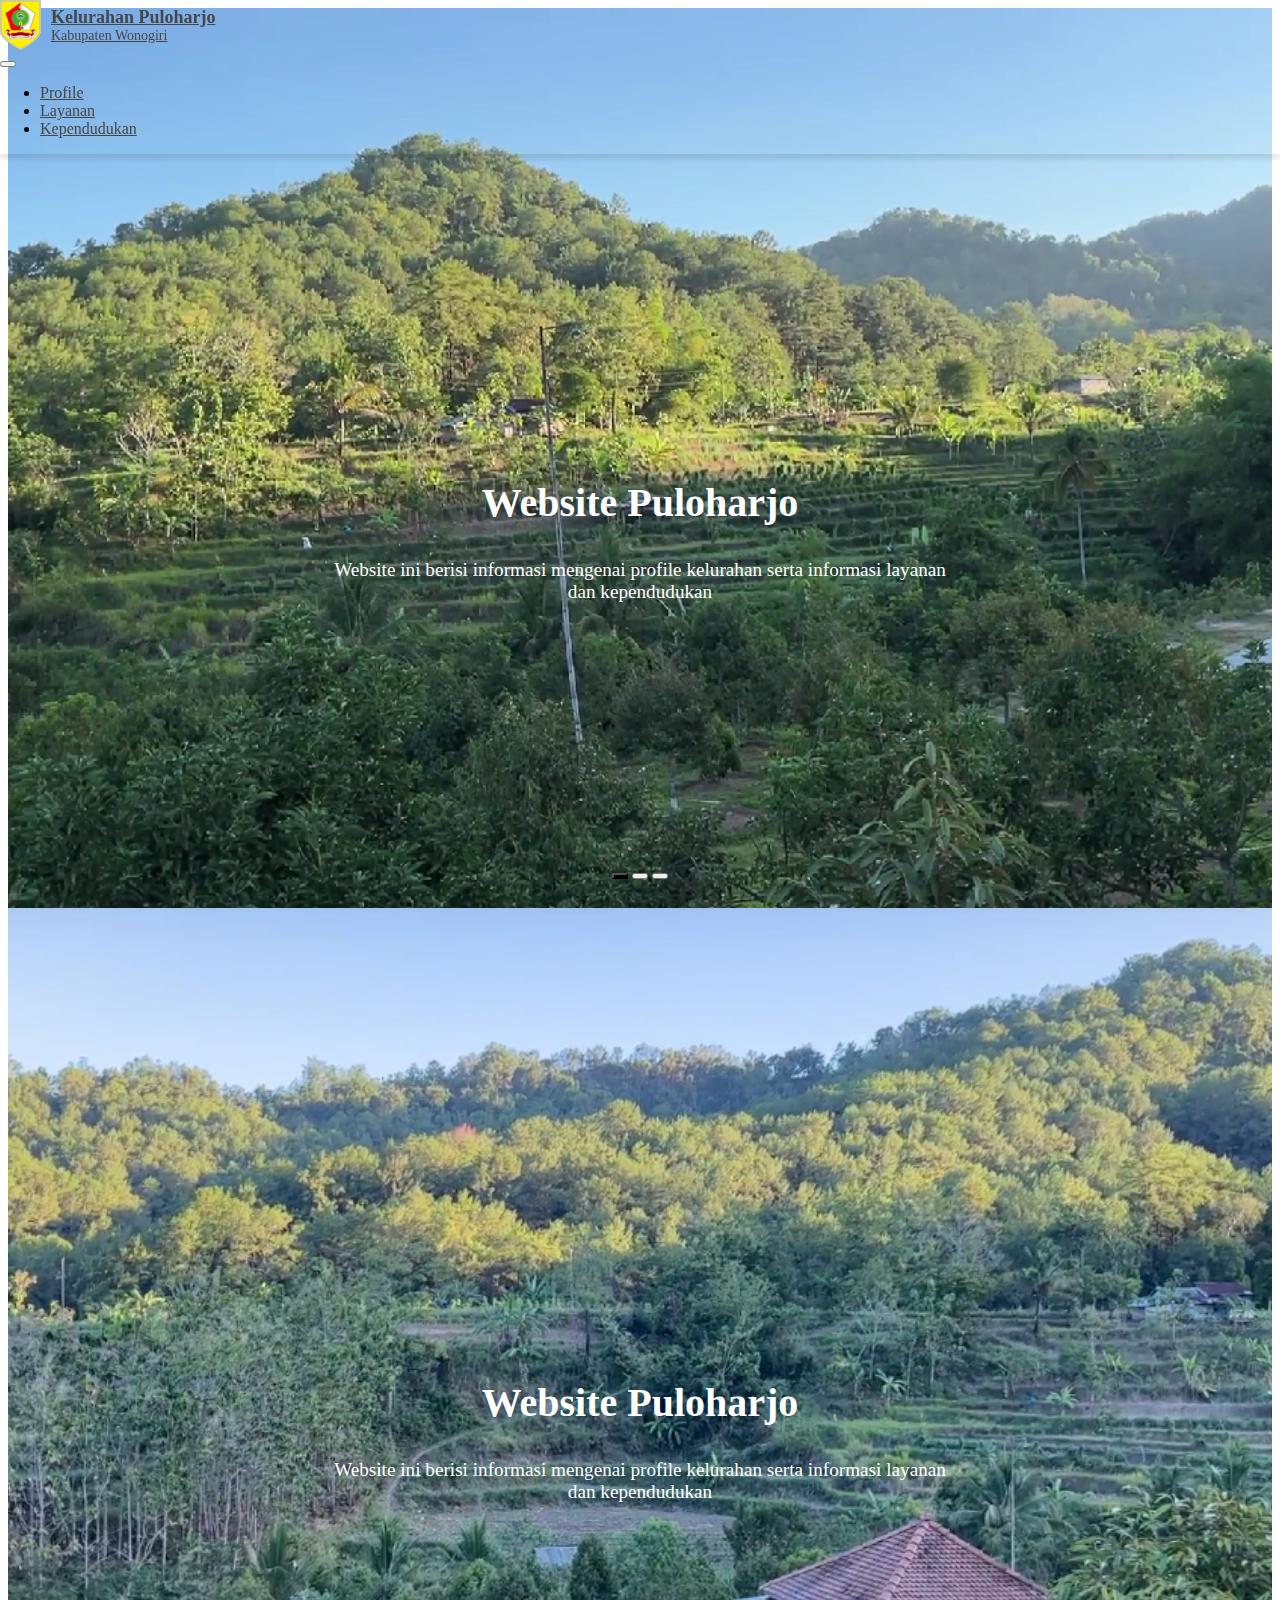
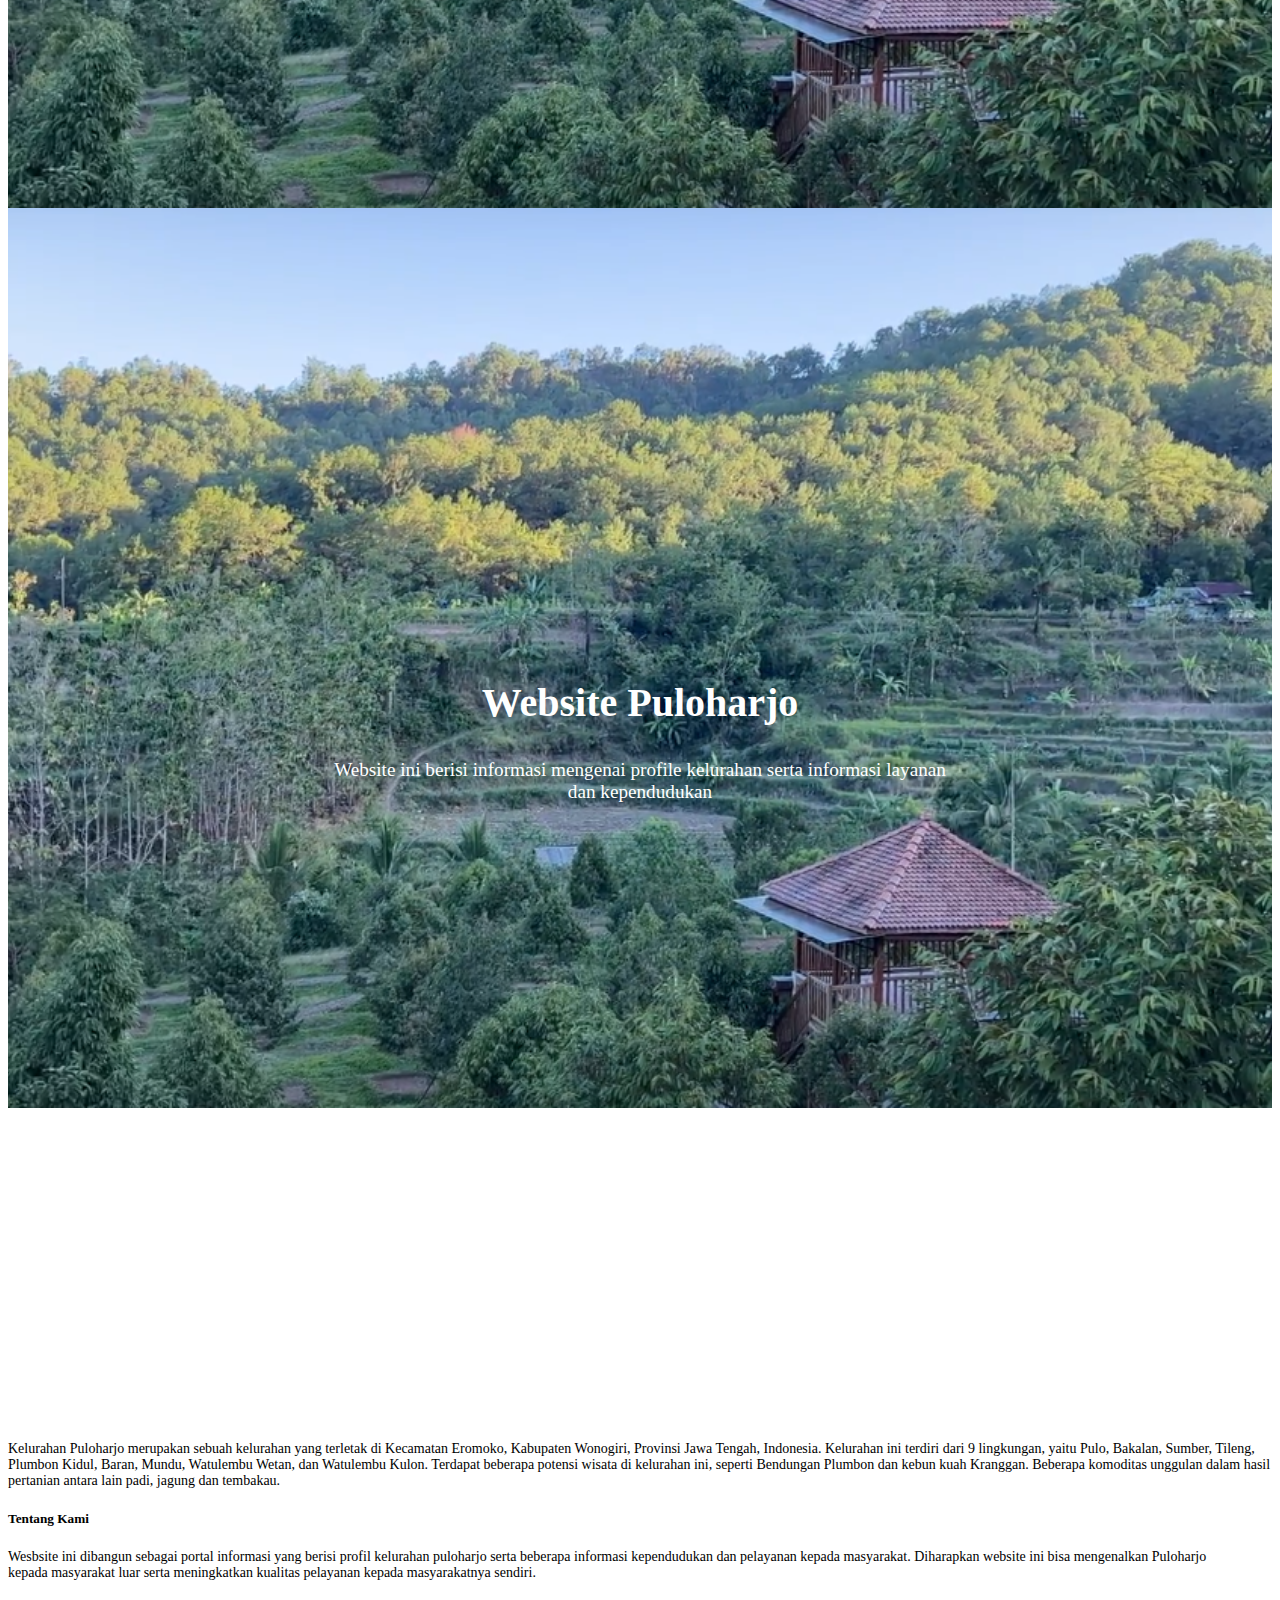
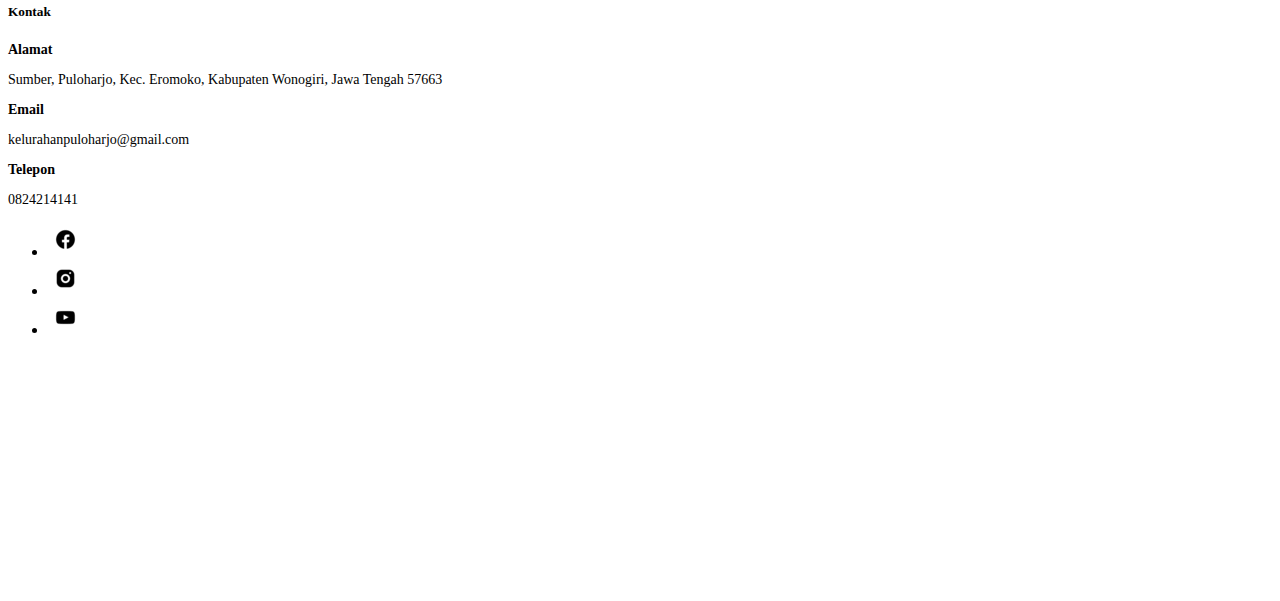
==== index.html @ 51859209 "initial commit" ====
<!DOCTYPE html>
<html lang="en">
  <head>
    <meta charset="UTF-8" />
    <meta name="viewport" content="width=device-width, initial-scale=1.0" />
    <title>Profile Kelurahan Puloharjo</title>
    <!-- Bootstrap CSS -->
    <link
      href="https://cdn.jsdelivr.net/npm/bootstrap@5.2.3/dist/css/bootstrap.min.css"
      rel="stylesheet"
      integrity="sha384-rbsA2VBKQhggwzxH7pPCaAqO46MgnOM80zW1RWuH61DGLwZJEdK2Kadq2F9CUG65"
      crossorigin="anonymous"
    />

    <link rel="stylesheet" href="style.css" />
  </head>

  <body>
    <!-- Navbar -->
    <nav class="navbar navbar-expand-lg navbar-light bg-white">
      <div class="container">
        <a class="navbar-brand" href="index.html">
          <img
            src="img/logo.png"
            alt="Logo Desa"
            class="navbar-logo img-fluid"
          />
          <div class="brand-text">
            <span class="kelurahan">Kelurahan Puloharjo</span>
            <span class="kabupaten">Kabupaten Wonogiri</span>
          </div>
        </a>
        <button
          class="navbar-toggler"
          type="button"
          data-bs-toggle="collapse"
          data-bs-target="#navbarNav"
          aria-controls="navbarNav"
          aria-expanded="false"
          aria-label="Toggle navigation"
        >
          <span class="navbar-toggler-icon"></span>
        </button>
        <div class="collapse navbar-collapse" id="navbarNav">
          <ul class="navbar-nav ms-auto">
            <li class="nav-item">
              <a class="nav-link" href="#">Profile</a>
            </li>
            <li class="nav-item">
              <a class="nav-link" href="#">Layanan</a>
            </li>
            <li class="nav-item">
              <a class="nav-link" href="#">Kependudukan</a>
            </li>
          </ul>
        </div>
      </div>
    </nav>

    <!-- Carosel untuk landing page -->
    <div
      id="carouselExampleCaptions"
      class="carousel slide"
      data-bs-ride="carousel"
      data-bs-interval="5000"
    >
      <div class="carousel-indicators">
        <button
          type="button"
          data-bs-target="#carouselExampleCaptions"
          data-bs-slide-to="0"
          class="active"
          aria-current="true"
          aria-label="Slide 1"
        ></button>
        <button
          type="button"
          data-bs-target="#carouselExampleCaptions"
          data-bs-slide-to="1"
          aria-label="Slide 2"
        ></button>
        <button
          type="button"
          data-bs-target="#carouselExampleCaptions"
          data-bs-slide-to="2"
          aria-label="Slide 3"
        ></button>
      </div>
      <div class="carousel-inner">
        <div class="carousel-item active">
          <img src="img/foto1.png" class="d-block w-100" alt="..." />
          <div class="carousel-caption d-block">
            <h2>Website Puloharjo</h2>
            <p>
              Website ini berisi informasi mengenai profile kelurahan serta
              informasi layanan dan kependudukan
            </p>
          </div>
        </div>
        <div class="carousel-item">
          <img src="img/foto2.png" class="d-block w-100" alt="..." />
          <div class="carousel-caption d-block">
            <h2>Website Puloharjo</h2>
            <p>
              Website ini berisi informasi mengenai profile kelurahan serta
              informasi layanan dan kependudukan
            </p>
          </div>
        </div>
        <div class="carousel-item">
          <img src="img/foto2.png" class="d-block w-100" alt="..." />
          <div class="carousel-caption d-block">
            <h2>Website Puloharjo</h2>
            <p>
              Website ini berisi informasi mengenai profile kelurahan serta
              informasi layanan dan kependudukan
            </p>
          </div>
        </div>
      </div>
    </div>
    <div
      id="carouselExampleCaptions"
      class="carousel slide"
      data-bs-ride="carousel"
      data-bs-interval="5000"
    >
      <!-- carousel indicators and items -->
    </div>

    <!-- Section video profil puloharjo -->
    <section class="container mt-5">
      <div class="row">
        <div class="col-md-6">
          <iframe
            width="100%"
            height="315"
            src="https://www.youtube.com/embed/fQSE3pbR-TQ"
            frameborder="0"
            allowfullscreen
          ></iframe>
        </div>
        <div
          class="col-md-6 d-flex flex-column justify-content-center align-items-center"
        >
          <!-- Center align the content vertically and horizontally -->
          <!-- <h3 class="text-center">Video Profile Kelurahan</h3> -->
          <p class="text-center">
            Kelurahan Puloharjo merupakan sebuah kelurahan yang terletak di
            Kecamatan Eromoko, Kabupaten Wonogiri, Provinsi Jawa Tengah,
            Indonesia. Kelurahan ini terdiri dari 9 lingkungan, yaitu Pulo,
            Bakalan, Sumber, Tileng, Plumbon Kidul, Baran, Mundu, Watulembu
            Wetan, dan Watulembu Kulon. Terdapat beberapa potensi wisata di
            kelurahan ini, seperti Bendungan Plumbon dan kebun kuah Kranggan.
            Beberapa komoditas unggulan dalam hasil pertanian antara lain padi,
            jagung dan tembakau.
          </p>
        </div>
      </div>
    </section>

    <!-- Footer -->
    <footer class="bg-dark text-white py-5 mt-5">
      <div class="container">
        <div class="row">
          <!-- Tentang Kami -->
          <div class="col-md-5" style="margin-right: 40px">
            <h5 style="font-weight: bold">Tentang Kami</h5>
            <p>
              Wesbsite ini dibangun sebagai portal informasi yang berisi profil
              kelurahan puloharjo serta beberapa informasi kependudukan dan
              pelayanan kepada masyarakat. Diharapkan website ini bisa
              mengenalkan Puloharjo kepada masyarakat luar serta meningkatkan
              kualitas pelayanan kepada masyarakatnya sendiri.
            </p>
          </div>

          <!-- Kontak Kami -->
          <div class="col-md-3" style="margin-right: 30px">
            <h5 style="font-weight: bold">Kontak</h5>

            <p style="margin-bottom: 0; font-weight: bold">Alamat</p>
            <p>
              Sumber, Puloharjo, Kec. Eromoko, Kabupaten Wonogiri, Jawa Tengah
              57663
            </p>
            <p style="margin-bottom: 0; font-weight: bold">Email</p>
            <p>kelurahanpuloharjo@gmail.com</p>
            <p style="margin-bottom: 0; font-weight: bold">Telepon</p>
            <p>0824214141</p>

            <ul class="list-inline" style="margin: 0">
              <li class="list-inline-item">
                <a href="#"><img src="img/facebook.png" alt="Facebook" /></a>
              </li>
              <li class="list-inline-item">
                <a href="#"><img src="img/instagram.png" alt="Instagram" /></a>
              </li>
              <li class="list-inline-item">
                <a href="#"><img src="img/youtube.png" alt="Youtube" /></a>
              </li>
            </ul>
          </div>

          <!-- Kantor Kami -->
          <div class="col-md-3" style="margin-right: 10px">
            <!-- <h5 style="font-weight: bold">Kantor Kami</h5> -->

            <iframe
              src="https://www.google.com/maps/embed?pb=!1m18!1m12!1m3!1d7907.999391628498!2d110.8434373!3d-7.9684927!2m3!1f0!2f0!3f0!3m2!1i1024!2i768!4f13.1!3m3!1m2!1s0x2e6ee6b9b38eebf7%3A0x75da90db9996eb48!2s7%C2%B058'06.6%22S%20110%C2%B050'38.7%22E!5e0!3m2!1sen!2s!4v1620160438055!5m2!1sen!2s"
              width="100%"
              height="250"
              style="border: 0"
              allowfullscreen=""
              loading="lazy"
            ></iframe>
          </div>

          <!-- Sosial Media -->
          <!-- <div class="col-md-2">
            <h5 style="font-weight: bold">Sosial Media</h5>
            <ul class="list-inline" style="margin: 0">
              <li class="list-inline-item">
                <a href="#"><img src="img/facebook.png" alt="Facebook" /></a>
              </li>
              <li class="list-inline-item">
                <a href="#"><img src="img/instagram.png" alt="Instagram" /></a>
              </li>
              <li class="list-inline-item">
                <a href="#"><img src="img/youtube.png" alt="Youtube" /></a>
              </li>
            </ul>
          </div> -->
        </div>
      </div>
    </footer>

    <!-- Bootstrap JS -->
    <script
      src="https://cdnjs.cloudflare.com/ajax/libs/jquery/3.7.0/jquery.min.js"
      integrity="sha512-3gJwYpMe3QewGELv8k/BX9vcqhryRdzRMxVfq6ngyWXwo03GFEzjsUm8Q7RZcHPHksttq7/GFoxjCVUjkjvPdw=="
      crossorigin="anonymous"
      referrerpolicy="no-referrer"
    ></script>
    <script
      src="https://cdn.jsdelivr.net/npm/bootstrap@5.2.3/dist/js/bootstrap.bundle.min.js"
      integrity="sha384-kenU1KFdBIe4zVF0s0G1M5b4hcpxyD9F7jL+jjXkk+Q2h455rYXK/7HAuoJl+0I4"
      crossorigin="anonymous"
    ></script>
    <script src="script.js"></script>
  </body>
</html>
---- style.css ----
p {
    font-size: 14px;
}

.navbar {
    position: fixed;
    top: 0;
    left: 0;
    width: 100%;
    z-index: 1000;
    box-shadow: 0 5px 5px rgba(0, 0, 0, 0.1);
    /* Menetapkan z-index navbar agar di atas elemen lain */
}

.navbar-brand {
    display: flex;
    align-items: center;
}

.brand-text {
    margin-left: 10px;
    display: flex;
    flex-direction: column;
}

.kelurahan {
    font-size: 18px;
    font-weight: bold;
}

.kabupaten {
    font-size: 14px;
}

.navbar-light .navbar-brand,
.navbar-light .navbar-nav .nav-link {
    color: #464646;
}

.navbar-light .navbar-nav .nav-link:hover {
    color: #31aada;
}


.container-fluid {
    padding: 0;
    /* Menambahkan margin atas untuk memberikan ruang untuk navbar */
}


.carousel-inner {
    position: relative;
}

.carousel-inner>.carousel-item {
    position: relative;
    width: 100%;
    height: 100vh;
    /* Memastikan foto memenuhi seluruh tinggi viewport */
}

.carousel-inner>.carousel-item>img {
    object-fit: cover;
    width: 100%;
    height: 100%;
    /* Memenuhi seluruh lebar dan tinggi carousel item */
    margin: 0;
    padding: 0;
}

.carousel-caption {
    position: absolute;
    top: 50%;
    transform: translateY(-50%);
    margin-top: 76px;
    left: 50%;
    transform: translate(-50%, -50%);
    color: #fff;
    text-align: center;
}

.carousel-control-prev,
.carousel-control-next {
    margin-top: 76px;
}

.carousel-caption h2 {
    font-size: 2.5rem;
    font-weight: bold;
}

.carousel-caption p {
    font-size: 1.2rem;
}

.carousel-indicators {
    position: absolute;
    bottom: 20px;
    left: 0;
    right: 0;
    width: fit-content;
    margin: 0 auto;
    z-index: 15;
}

.carousel-indicators li {
    background-color: #fff;
    border: 1px solid #000;
    border-radius: 50%;
    width: 12px;
    height: 12px;
    margin: 0 6px;
    cursor: pointer;
}

.carousel-indicators .active {
    background-color: #000;
}
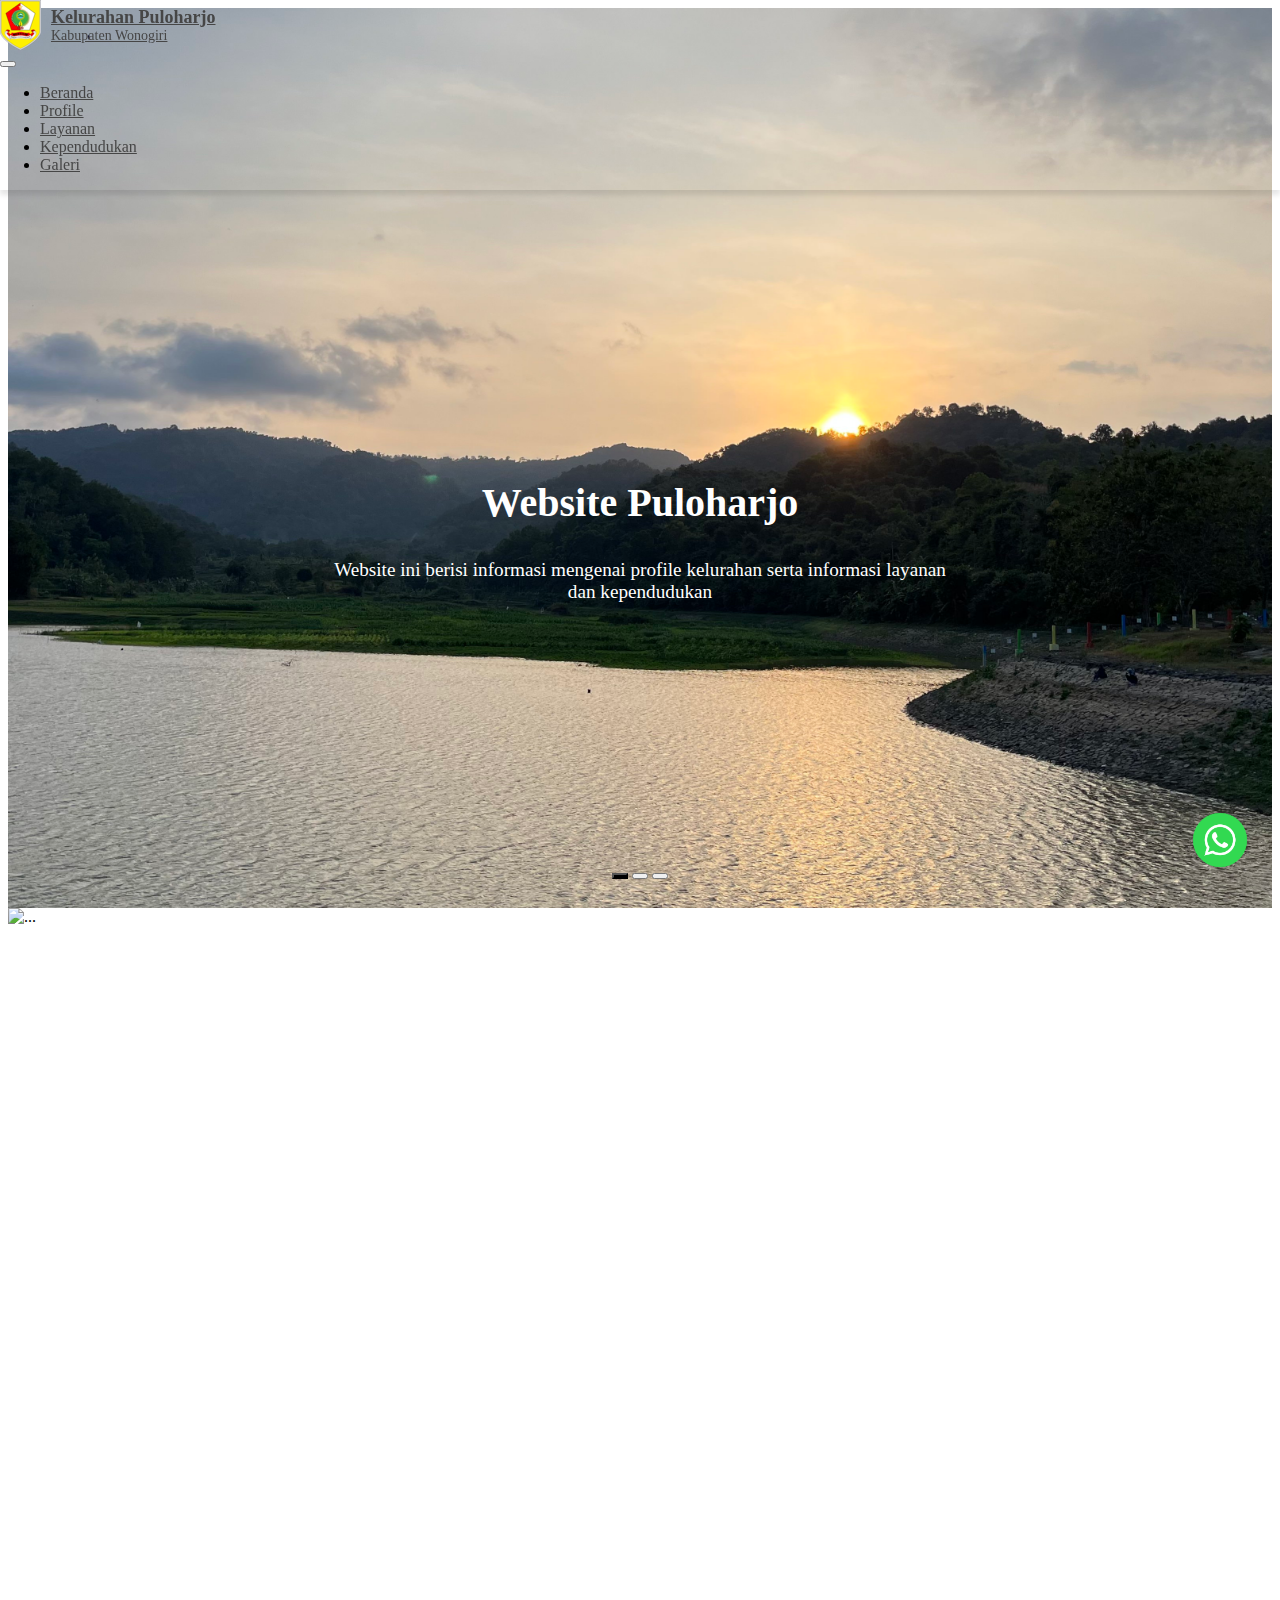
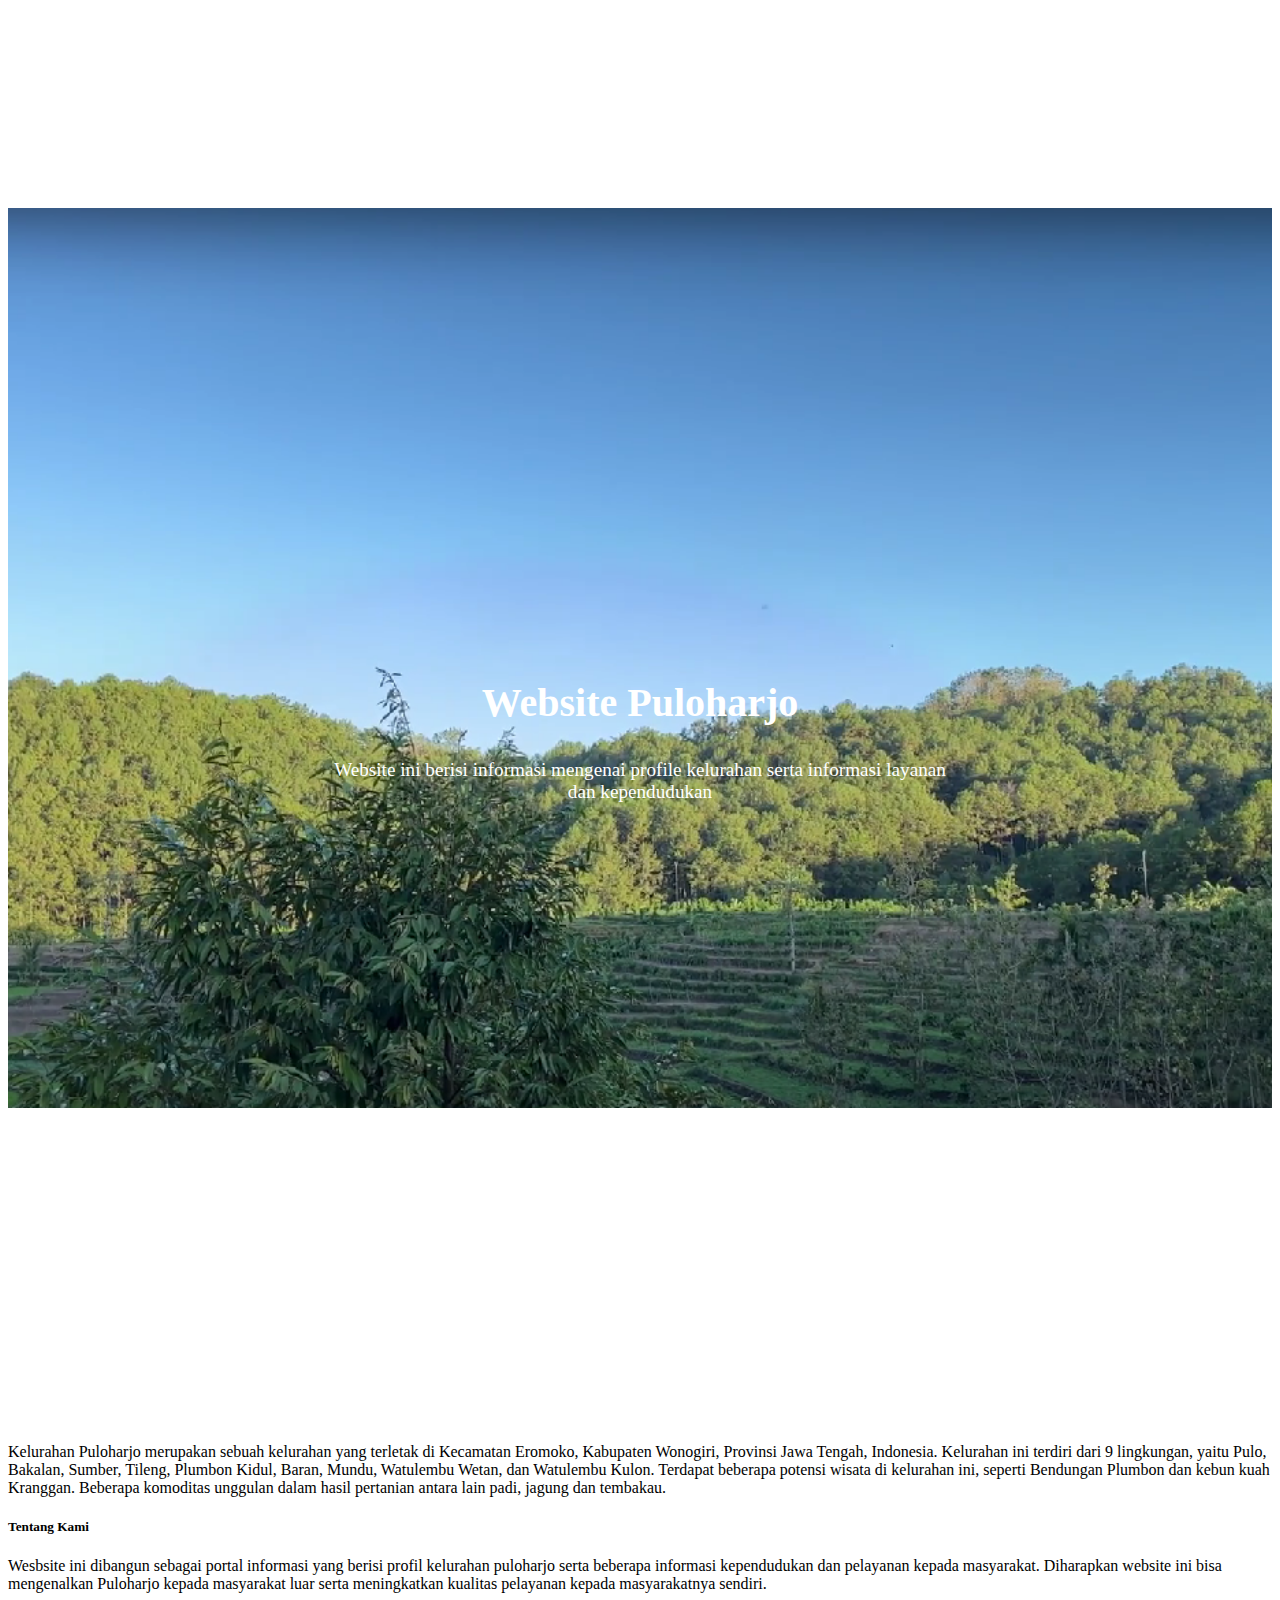
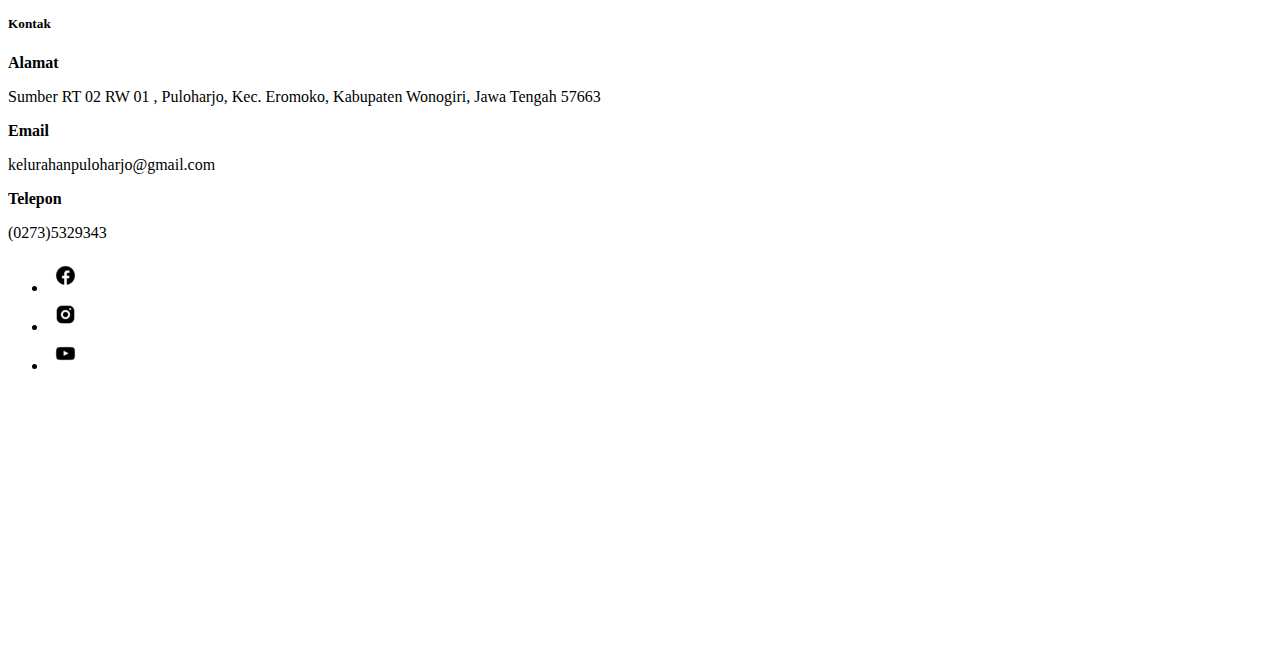
==== commit 6ca0809e: "update peta dan whatsapp floating" ====
--- a/index.html
+++ b/index.html
@@ -44,13 +44,19 @@
         <div class="collapse navbar-collapse" id="navbarNav">
           <ul class="navbar-nav ms-auto">
             <li class="nav-item">
-              <a class="nav-link" href="#">Profile</a>
-            </li>
-            <li class="nav-item">
-              <a class="nav-link" href="#">Layanan</a>
-            </li>
-            <li class="nav-item">
-              <a class="nav-link" href="#">Kependudukan</a>
+              <a class="nav-link" href="index.html">Beranda</a>
+            </li>
+            <li class="nav-item">
+              <a class="nav-link" href="profile.html">Profile</a>
+            </li>
+            <li class="nav-item">
+              <a class="nav-link" href="layanan.html">Layanan</a>
+            </li>
+            <li class="nav-item">
+              <a class="nav-link" href="kependudukan.html">Kependudukan</a>
+            </li>
+            <li class="nav-item">
+              <a class="nav-link" href="galeri.html">Galeri</a>
             </li>
           </ul>
         </div>
@@ -108,7 +114,7 @@
           </div>
         </div>
         <div class="carousel-item">
-          <img src="img/foto2.png" class="d-block w-100" alt="..." />
+          <img src="img/foto3.png" class="d-block w-100" alt="..." />
           <div class="carousel-caption d-block">
             <h2>Website Puloharjo</h2>
             <p>
@@ -159,6 +165,18 @@
       </div>
     </section>
 
+    <!-- Tombol WhatsApp -->
+
+    <div class="whatsapp-floating">
+      <a
+        href="https://wa.me/082146130950"
+        target="_blank"
+        title="Hubungi kami melalui WhatsApp"
+      >
+        <img src="img/whatsapp.png" alt="WhatsApp" />
+      </a>
+    </div>
+
     <!-- Footer -->
     <footer class="bg-dark text-white py-5 mt-5">
       <div class="container">
@@ -181,31 +199,33 @@
 
             <p style="margin-bottom: 0; font-weight: bold">Alamat</p>
             <p>
-              Sumber, Puloharjo, Kec. Eromoko, Kabupaten Wonogiri, Jawa Tengah
-              57663
+              Sumber RT 02 RW 01 , Puloharjo, Kec. Eromoko, Kabupaten Wonogiri,
+              Jawa Tengah 57663
             </p>
             <p style="margin-bottom: 0; font-weight: bold">Email</p>
             <p>kelurahanpuloharjo@gmail.com</p>
             <p style="margin-bottom: 0; font-weight: bold">Telepon</p>
-            <p>0824214141</p>
-
-            <ul class="list-inline" style="margin: 0">
-              <li class="list-inline-item">
-                <a href="#"><img src="img/facebook.png" alt="Facebook" /></a>
-              </li>
-              <li class="list-inline-item">
-                <a href="#"><img src="img/instagram.png" alt="Instagram" /></a>
-              </li>
-              <li class="list-inline-item">
-                <a href="#"><img src="img/youtube.png" alt="Youtube" /></a>
-              </li>
-            </ul>
+            <p>(0273)5329343</p>
+            <div class="logo">
+              <ul class="list-inline" style="margin-bottom: 10px">
+                <li class="list-inline-item">
+                  <a href="#"><img src="img/facebook.png" alt="Facebook" /></a>
+                </li>
+                <li class="list-inline-item">
+                  <a href="#"
+                    ><img src="img/instagram.png" alt="Instagram"
+                  /></a>
+                </li>
+                <li class="list-inline-item">
+                  <a href="#"><img src="img/youtube.png" alt="Youtube" /></a>
+                </li>
+              </ul>
+            </div>
           </div>
 
           <!-- Kantor Kami -->
           <div class="col-md-3" style="margin-right: 10px">
             <!-- <h5 style="font-weight: bold">Kantor Kami</h5> -->
-
             <iframe
               src="https://www.google.com/maps/embed?pb=!1m18!1m12!1m3!1d7907.999391628498!2d110.8434373!3d-7.9684927!2m3!1f0!2f0!3f0!3m2!1i1024!2i768!4f13.1!3m3!1m2!1s0x2e6ee6b9b38eebf7%3A0x75da90db9996eb48!2s7%C2%B058'06.6%22S%20110%C2%B050'38.7%22E!5e0!3m2!1sen!2s!4v1620160438055!5m2!1sen!2s"
               width="100%"
@@ -215,22 +235,6 @@
               loading="lazy"
             ></iframe>
           </div>
-
-          <!-- Sosial Media -->
-          <!-- <div class="col-md-2">
-            <h5 style="font-weight: bold">Sosial Media</h5>
-            <ul class="list-inline" style="margin: 0">
-              <li class="list-inline-item">
-                <a href="#"><img src="img/facebook.png" alt="Facebook" /></a>
-              </li>
-              <li class="list-inline-item">
-                <a href="#"><img src="img/instagram.png" alt="Instagram" /></a>
-              </li>
-              <li class="list-inline-item">
-                <a href="#"><img src="img/youtube.png" alt="Youtube" /></a>
-              </li>
-            </ul>
-          </div> -->
         </div>
       </div>
     </footer>
--- a/style.css
+++ b/style.css
@@ -1,7 +1,65 @@
 p {
+    font-size: 16px;
+}
+
+
+/* .btn-floating {
+    position: fixed;
+    right: 25px;
+    bottom: 25px;
+    overflow: hidden;
+    width: 50px;
+    height: 50px;
+    border-radius: 100px;
+    border: 0;
+    z-index: 999;
+    transition: .2s;
+    background-color: #34af23;
+    display: flex;
+    align-items: center;
+    justify-content: center;
+}
+
+.btn-floating:hover {
+    width: 150px;
+    padding: 0 20px;
+    cursor: pointer;
+}
+
+.btn-floating img {
+    width: 30px;
+    height: 30px;
+    transition: .2s;
+    display: inline-block;
+    opacity: 1;
+}
+
+.btn-floating span {
+    display: inline-block;
+
+    margin-left: 10px;
+    
     font-size: 14px;
-}
-
+    font-weight: bold;
+} */
+
+
+.whatsapp-floating {
+    position: fixed;
+    bottom: 15px;
+    right: 15px;
+    z-index: 999;
+}
+
+.whatsapp-floating img {
+    width: 90px;
+    height: 90px;
+    display: block;
+}
+
+
+
+/* Styling navbar */
 .navbar {
     position: fixed;
     top: 0;
@@ -38,13 +96,17 @@
 }
 
 .navbar-light .navbar-nav .nav-link:hover {
-    color: #31aada;
-}
-
-
+    color: blue;
+}
+
+.navbar-nav a.nav-link.active {
+    color: blue;
+}
+
+
+/* Styling halaman beranda atau carousel landing page */
 .container-fluid {
     padding: 0;
-    /* Menambahkan margin atas untuk memberikan ruang untuk navbar */
 }
 
 
@@ -115,4 +177,164 @@
 
 .carousel-indicators .active {
     background-color: #000;
+}
+
+/* Styling untuk profile page */
+.profile-section,
+.layanan-section {
+    margin-top: 76px;
+    padding: 40px;
+}
+
+.profile-section h2 {
+    color: #333;
+    text-align: center;
+    margin-bottom: 30px;
+}
+
+.profile-section h3 {
+    color: #555;
+    margin-bottom: 15px;
+}
+
+.profile-section p,
+.profile-section ol li {
+    color: #777;
+    line-height: 1.6;
+}
+
+.geografis-table tr td {
+    font-size: 15px;
+    color: #777;
+    padding: 10px;
+}
+
+.header-samping {
+    font-weight: bold;
+    color: #555;
+}
+
+
+/* Responsive Styles */
+@media (max-width: 767px) {
+    .geografis-info {
+        flex-direction: column;
+    }
+
+    .geografis-photo {
+        max-width: 100%;
+        height: auto;
+        margin-right: 0;
+    }
+
+    .geografis-table td {
+        height: auto;
+    }
+}
+
+
+/* Layanan  page styling*/
+/* Custom styling for the active accordion header */
+.accordion-header button.accordion-button[aria-expanded="true"] {
+    background-color: #47494b;
+    color: #fafafa;
+}
+
+/* Custom styling for the arrow icon on the active accordion header */
+.accordion-header button.accordion-button[aria-expanded="true"]::after {
+    /* Adjust "white" to your desired arrow color */
+    color: white;
+}
+
+
+/* Galeri page styling */
+.galeri-section h2 {
+    color: #333;
+    text-align: center;
+    margin-bottom: 30px;
+}
+
+.galeri-section {
+    margin-top: 76px;
+    padding: 40px;
+    background-color: #f9f9f9;
+}
+
+.galeri-container {
+    display: grid;
+    grid-template-columns: repeat(3, 1fr);
+    grid-gap: 20px;
+    max-width: 1200px;
+    margin: 0 auto;
+}
+
+.galeri-item {
+    border-radius: 5px;
+    overflow: hidden;
+    box-shadow: 0px 0px 10px rgba(0, 0, 0, 0.1);
+}
+
+.galeri-img {
+    width: 100%;
+    height: 200px;
+    object-fit: cover;
+    transition: transform 0.3s ease;
+    cursor: pointer;
+
+}
+
+/* .galeri-item:hover .galeri-img {
+    transform: scale(1.1);
+    filter: brightness(120%) saturate(150%);
+
+} */
+
+
+.modal-content {
+    padding: 10px;
+}
+
+/* Styling untuk perangkat mobile */
+@media (max-width: 767px) {
+    .galeri-container {
+        grid-template-columns: 1fr;
+    }
+}
+
+/* Kependudukan Section */
+.kependudukan-section {
+    padding: 40px;
+    margin-top: 76px;
+    background-color: #f9f9f9;
+}
+
+.kependudukan-section h2 {
+    color: #333;
+    text-align: center;
+    margin-bottom: 30px;
+}
+
+.kependudukan-section ul {
+    list-style-type: none;
+}
+
+.kependudukan-section li {
+    margin-bottom: 10px;
+}
+
+.kependudukan-section ul ul {
+    margin-left: 20px;
+}
+
+.kependudukan-section ul ul li {
+    margin-bottom: 5px;
+}
+
+/* Optional styling for different levels of sub-lists */
+.kependudukan-section ul ul ul {
+    margin-left: 40px;
+}
+
+.kependudukan-section ul ul ul li {
+    margin-bottom: 2px;
 }